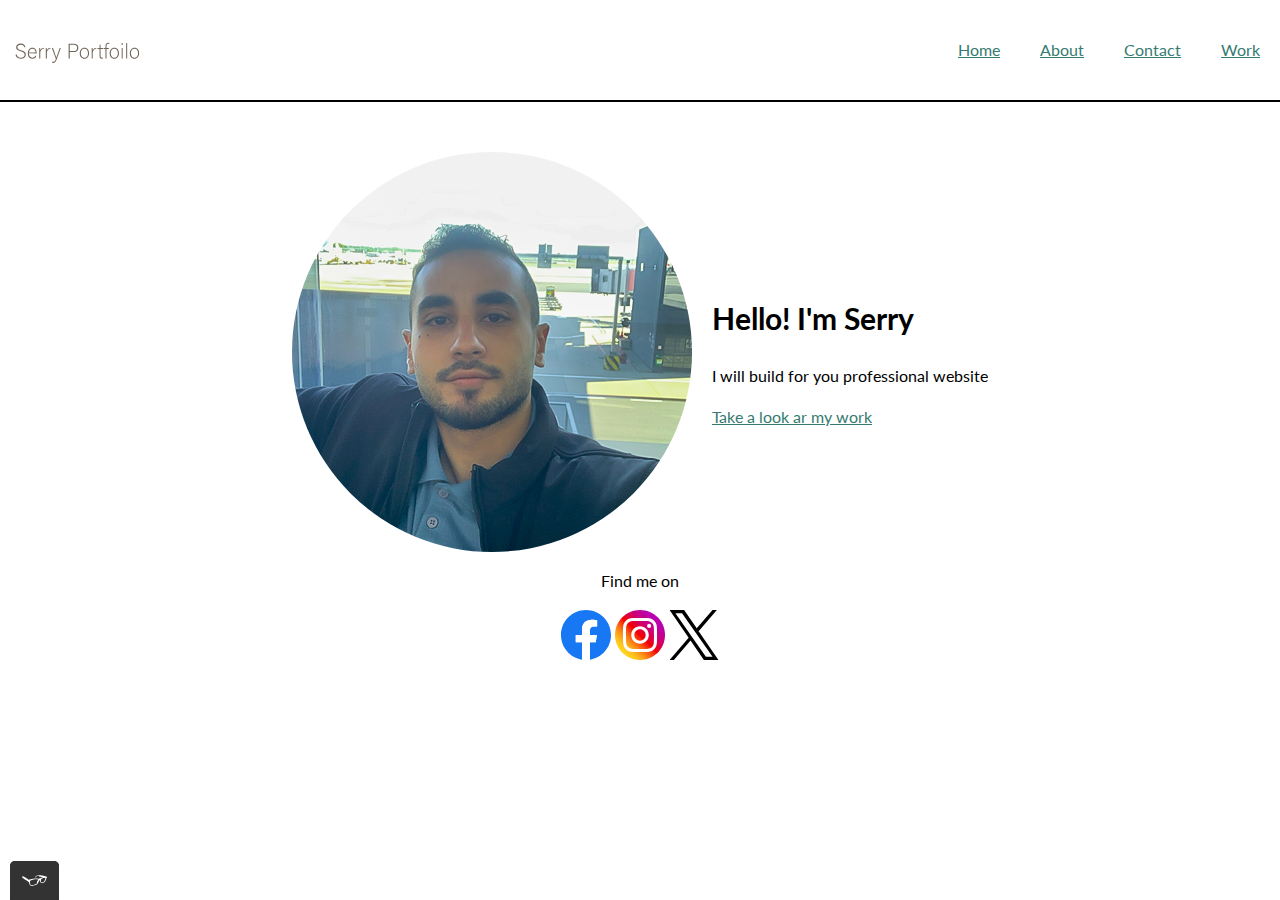
==== index.html @ 53134fae "Initial commit" ====
<!DOCTYPE html>
<html lang="en">
<head>
    <meta charset="UTF-8">
    <meta name="viewport" content="width=device-width, initial-scale=1.0">
    <title>Serry</title>
    <link rel="shortcut icon" href="img/favicon.svg" type="image/x-icon">
    <link rel="stylesheet"  type="text/css" href="css/normalize.css">
    <link rel="preconnect" href="https://fonts.googleapis.com">
    <link rel="preconnect" href="https://fonts.gstatic.com" crossorigin>
    <link href="https://fonts.googleapis.com/css2?family=Lato:ital,wght@0,100;0,300;0,400;0,700;0,900;1,100;1,300;1,400;1,700;1,900&family=Titillium+Web:ital,
    wght@0,200;0,300;0,400;0,600;0,700;0,900;1,200;1,300;1,400;1,600;1,700&display=swap" rel="stylesheet">
   <link rel="stylesheet" type="text/css" href="css/style.css">
</head>
<body>
    <header class="page-header">
        <img class="page-header__item" src="img/navIcon.svg" width="150px" height="100px" alt="navicon name"> <!--add logo-->
        <nav class="page-header__item">
            <ul role="menubar" class="navigation-list">
                <li role="presentation"><a href="index.html" target="_self" role="menuitem" class="navigation-list__item--active">Home</a></li>
                <li role="presentation"><a href="about.html" target="_blank" role="menuitem" class="navigation-list__item">About</a></li>
                <li role="presentation"><a href="contact.html" target="_blank" role="menuitem" class="navigation-list__item">Contact</a></li>
                <li role="presentation"><a href="work.html" target="_blank" role="menuitem" class="navigation-list__item">Work</a></li>
            </ul>   
        </nav>
    </header> 
    
    
   <main>
      <div class="profile">
        <img src="img/profilePic.png" class="profile-picture" alt="Serry's profile picture" ><!--add profile picture-->
         <div>
            <h1 class="welcome-text">Hello! I'm Serry</h1>
            <p>I will build for you professional website</p>
            <a href="#">Take a look ar my work</a>
         </div>
      </div>

   
   </main>
    <!-- this div is for the footer for social media links-->
    <footer class="page-footer">
        <p>Find me on</p>
       <div class="social-media">
        <a href="#"> <img src="img/fb.svg" width="50px" height="50px" alt="facebook icon"></a>
        <a href="#"><img src="img/insta.svg" width="50px" height="50px" alt="instagram icon"></a>
        <a href="#"><img src="img/x.svg" width="50px" height="50px" alt="x icon"></a>
       </div>
    </footer>
    <script src="js/tota11y.min.js"></script>
</body>
</html>
---- css/style.css ----
body{
    font-family: 'Lato' , sans-serif;
    font-size: 16px;
    font-weight: 400;
    line-height: 1.6;
 
}
:root
{
  --primary-color: #357b70;
  --secondary-color: #e0b354;
  --dark-grey: #2b2b2b;
  --fontweight: 700;
}

h1 {
    font-size: 30px;
    font-weight:var(--fontweight);
  }
  
  h2 {
    font-size: 24px;
    font-weight: var(--fontweight);
  }
  
  h3 {
    font-size: 18px;
    font-weight: var(--fontweight);
  }
  a{
    color: var(--primary-color);
  }
 
  a:visited{
    color: #05676e;
  }
  a:hover, a:focus{
    text-decoration: none;
  }
  a:active{
    color: #489c79;
  }
  .button,button
  { /* overwrites browser defaults and resets the border */
    border: none;
    display: inline-block;
    font-family: inherit;
    background-color: #357b70;
    color: white;
    text-decoration: none;
    padding: 10px;
    border-radius: 3px;
    border-bottom: 2px solid rgba(0, 0, 0, 0.3);
    transition: opacity 0.9s;
  }
button:hover , button:focus ,.button:hover,.button:focus{
    cursor: pointer;
    opacity: 0.8;
  }
  .button__secondary{
    background-color: #e0b354;
    color: #2b2b2b;
    
  }
  .page-header
  {
    display: grid;
    grid-template-columns: auto auto;
    justify-content: space-between;
    align-items: center;
    border-bottom: 2px solid black;
  }
  .navigation-list
  {
    display: flex;
    background-color: white;
    flex-direction: row;
    
  }
 
  .navigation-list li
  {
    list-style: none;
    margin: 20px;
  }
  
  .profile
  {
    display: grid;
    
    grid-template-columns: auto auto;
    justify-content: center;
    align-items: center;
    gap: 20px;
    margin-top: 50px;

  }
  .profile-picture{
    float: left;
    border-radius: 50%;
    
   min-width: 100px;
   max-width: 400px;
    
  }
  .page-footer{
    clear: both;
   display: flex;
   flex-direction: column;
   text-align: center;
  }
 
 .title{
  margin-left: 45%;
 }
  .grid{
    display: grid;
    grid-template-columns: 1fr 1fr 1fr;
    gap: 20px;
    margin: 0 300px;
  }
 .grid__item
 {
  background-color: #489c79;
 }
 .grid__item:last-child{
    grid-area: 1 / 3 / 4 / 5 ;
    
  }
  .about-parent
  {
   display: grid;
   grid-template-columns: fr;
   justify-content: center;
   text-align: center;
  }
  .about-parent li{
    list-style: none;
  }
 .sun{
  animation: 4s color-change infinite alternate linear;
 }
 @keyframes color-change
 {
  0% {
    fill: #edc655 ;
  }
  50%{
    fill:#fcffad; ;
  }
  100%{
    fill:#f76414; ;
    
  }
  
 }
 .cloud-front {
  animation: 30s cloud-move infinite alternate linear;
}
.cloud-back{
  animation: 34s cloud-move-reverse infinite alternate linear;
}
@keyframes cloud-move-reverse{
  from {
    transform: translate(446px, 48px);
  }
  to {
    transform: translate(100px, 48px);
  }
}
 @keyframes cloud-move {
    
  from{
    transform : translate(0,50px)
  }
  to{
    transform: translate(200px,50px)
  }
}
  @media all and (max-width: 500px)
  {
    .grid
    {
      grid-template-columns: 1fr;
    }
  }
  @media all and (min-width: 500px) and (max-width: 750px)
  {
    .grid
    {
      grid-template-columns: 1fr 1fr;
    }
  }
  @media all and (max-width:750px)
  {
    .grid
    {
      gap: 10px;
    }
    .grid__item:last-child
    {
      grid-column: auto/auto;
      grid-row: auto/auto;
    }
    h1{
      font-size: 22px;
    }
  }
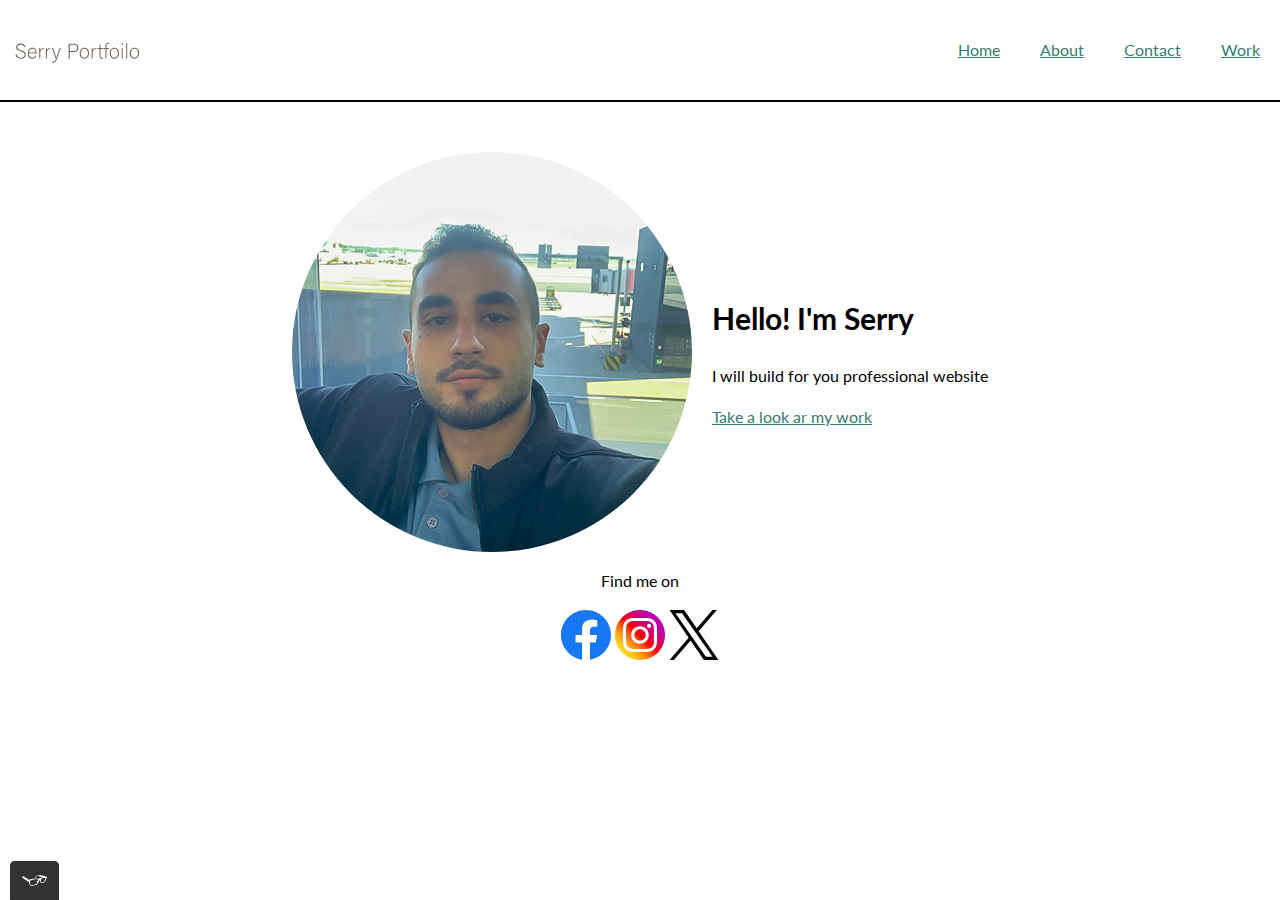
==== commit ba07250e: "Update index.html" ====
--- a/index.html
+++ b/index.html
@@ -3,7 +3,7 @@
 <head>
     <meta charset="UTF-8">
     <meta name="viewport" content="width=device-width, initial-scale=1.0">
-    <title>Serry</title>
+    <title>Serry-Portfoilo</title>
     <link rel="shortcut icon" href="img/favicon.svg" type="image/x-icon">
     <link rel="stylesheet"  type="text/css" href="css/normalize.css">
     <link rel="preconnect" href="https://fonts.googleapis.com">
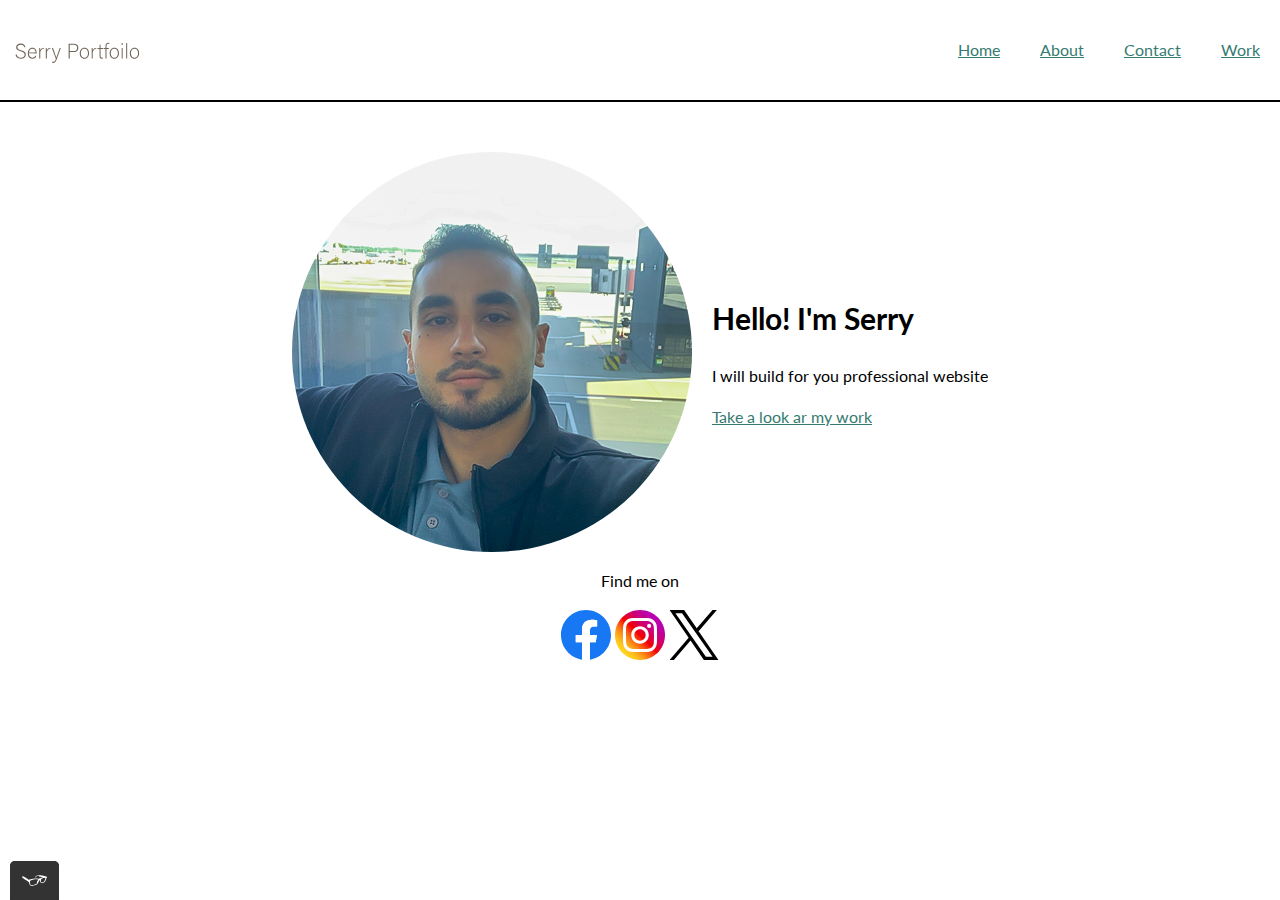
==== commit b353a588: "Update index.html" ====
(no text change in the page or its own stylesheets)
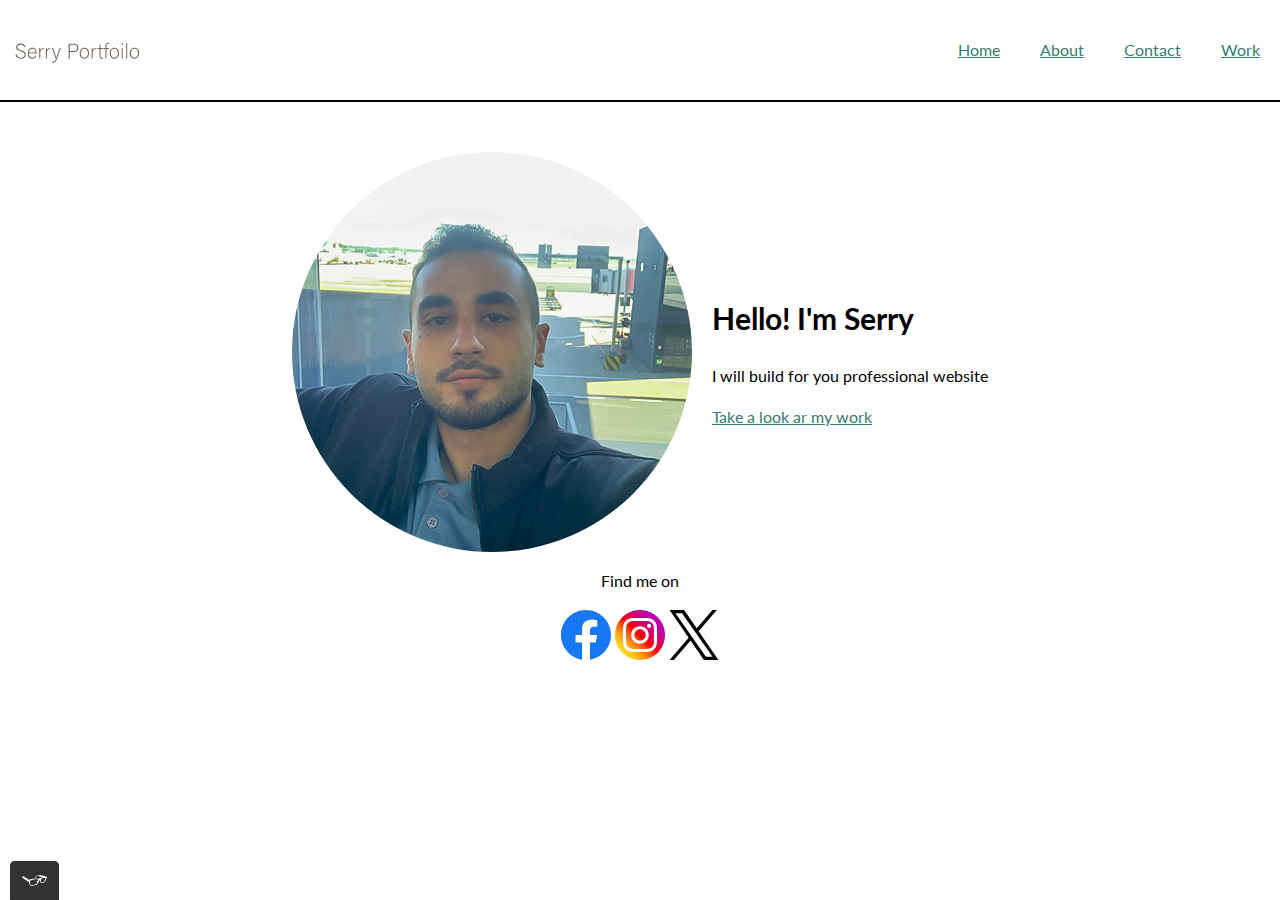
==== commit 9ac60b8e: "update width and height" ====
--- a/index.html
+++ b/index.html
@@ -3,7 +3,7 @@
 <head>
     <meta charset="UTF-8">
     <meta name="viewport" content="width=device-width, initial-scale=1.0">
-    <title>Serry-Portfoilo</title>
+    <title>Serry-Portfoilo Home</title>
     <link rel="shortcut icon" href="img/favicon.svg" type="image/x-icon">
     <link rel="stylesheet"  type="text/css" href="css/normalize.css">
     <link rel="preconnect" href="https://fonts.googleapis.com">
@@ -14,7 +14,7 @@
 </head>
 <body>
     <header class="page-header">
-        <img class="page-header__item" src="img/navIcon.svg" width="150px" height="100px" alt="navicon name"> <!--add logo-->
+        <img class="page-header__item" src="img/navIcon.svg" width="150" height="100" alt="navicon name"> <!--add logo-->
         <nav class="page-header__item">
             <ul role="menubar" class="navigation-list">
                 <li role="presentation"><a href="index.html" target="_self" role="menuitem" class="navigation-list__item--active">Home</a></li>
@@ -42,9 +42,9 @@
     <footer class="page-footer">
         <p>Find me on</p>
        <div class="social-media">
-        <a href="#"> <img src="img/fb.svg" width="50px" height="50px" alt="facebook icon"></a>
-        <a href="#"><img src="img/insta.svg" width="50px" height="50px" alt="instagram icon"></a>
-        <a href="#"><img src="img/x.svg" width="50px" height="50px" alt="x icon"></a>
+        <a href="#"> <img src="img/fb.svg" width="50" height="50" alt="facebook icon"></a>
+        <a href="#"><img src="img/insta.svg" width="50" height="50" alt="instagram icon"></a>
+        <a href="#"><img src="img/x.svg" width="50" height="50" alt="x icon"></a>
        </div>
     </footer>
     <script src="js/tota11y.min.js"></script>
